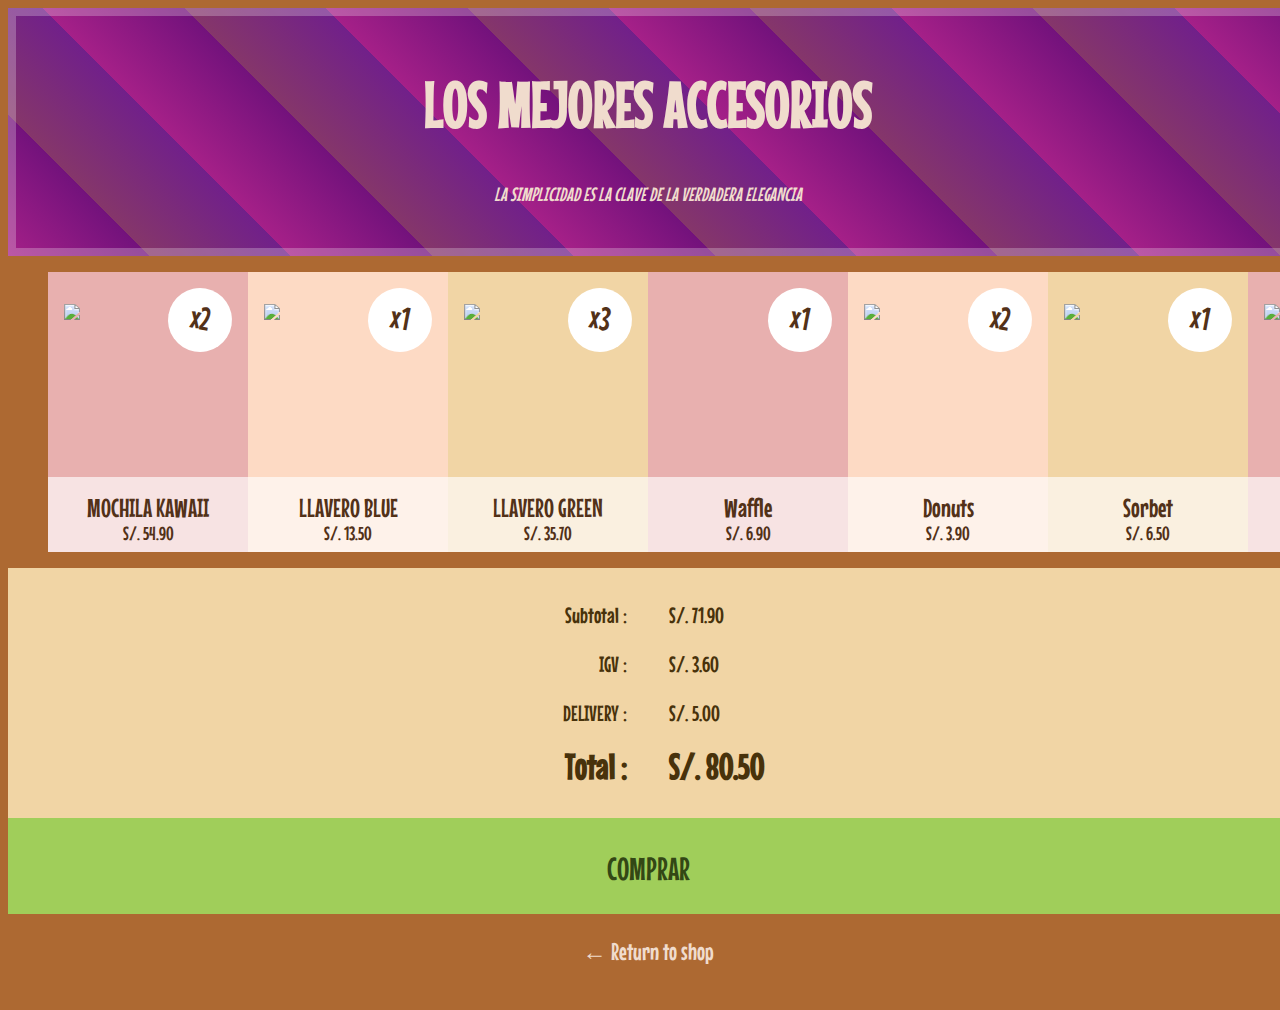
==== accesorios.html @ 8120ed67 "Add files via upload" ====
<!DOCTYPE html>
<html lang="en">
<head>
  <meta charset="UTF-8">
  <meta http-equiv="X-UA-Compatible" content="IE=edge">
  <meta name="viewport" content="width=device-width, initial-scale=1.0">
  <title>Document</title>
  <link rel="shortcut icon" href="img/logo.png" type="image/x-icon" />
  <link rel="stylesheet" href="style/shop.css" />
  
  
</head>
<body>
  
 
  <div class="accesorios">
    <h1>
      LOS MEJORES ACCESORIOS
    </h1>
   
    <p>
      LA SIMPLICIDAD ES LA CLAVE DE LA VERDADERA ELEGANCIA 
    </p>
  </div>
  <div class="cart-container">
    <div class="empty" style="display:none">
      No more twinkies ! 
    </div>
    <ul class="cart">
      <li class="product" data-price="4.9" data-quantity="2">
        <div class="product-preview">
          <div class="thumbnail">
            <img class="image" src="img/accesorios/mochila/10 para el.PNG" />
          </div>
          <div class="product-paper">
            <div class="product-name">
              MOCHILA KAWAII
            </div>
            <div class="product-price">
                S/.  54.90
            </div>
          </div>
        </div>
        <div class="product-quantity">
          x2
        </div>
        <div class="product-interactions">
          <div class="button plus">
            +
          </div>
          <div class="button minus">
            -
          </div>
          <div class="button del"></div>
        </div>
      </li>
      <li class="product" data-price="3.5" data-quantity="1">
        <div class="product-preview">
          <div class="thumbnail">
            <img class="image" src="img/accesorios/llaveros/1.PNG" />
          </div>
          <div class="product-paper">
            <div class="product-name">
              LLAVERO BLUE
            </div>
            <div class="product-price">
                S/.  13.50
            </div>
          </div>
        </div>
        <div class="product-quantity">
          x1
        </div>
        <div class="product-interactions">
          <div class="button plus">
            +
          </div>
          <div class="button minus">
            -
          </div>
          <div class="button del"></div>
        </div>
      </li>
      <li class="product" data-price="5.7" data-quantity="3">
        <div class="product-preview">
          <div class="thumbnail">
            <img class="image" src="img/accesorios/llaveros/2.PNG" />
          </div>
          <div class="product-paper">
            <div class="product-name">
              LLAVERO GREEN
            </div>
            <div class="product-price">
                S/.  35.70
            </div>
          </div>
        </div>
        <div class="product-quantity">
          x3
        </div>
        <div class="product-interactions">
          <div class="button plus">
            +
          </div>
          <div class="button minus">
            -
          </div>
          <div class="button del"></div>
        </div>
      </li>
      <li class="product" data-price="6.9" data-quantity="1">
        <div class="product-preview">
          <div class="thumbnail">
            <img class="image" src="" />
          </div>
          <div class="product-paper">
            <div class="product-name">
              Waffle
            </div>
            <div class="product-price">
                S/.  6.90
            </div>
          </div>
        </div>
        <div class="product-quantity">
          x1
        </div>
        <div class="product-interactions">
          <div class="button plus">
            +
          </div>
          <div class="button minus">
            -
          </div>
          <div class="button del"></div>
        </div>
      </li>
      <li class="product" data-price="3.9" data-quantity="2">
        <div class="product-preview">
          <div class="thumbnail">
            <img class="image" src="https://s.cdpn.io/24822/donuts.jpg" />
          </div>
          <div class="product-paper">
            <div class="product-name">
              Donuts
            </div>
            <div class="product-price">
                S/.  3.90
            </div>
          </div>
        </div>
        <div class="product-quantity">
          x2
        </div>
        <div class="product-interactions">
          <div class="button plus">
            +
          </div>
          <div class="button minus">
            -
          </div>
          <div class="button del"></div>
        </div>
      </li>
      <li class="product" data-price="6.5" data-quantity="1">
        <div class="product-preview">
          <div class="thumbnail">
            <img class="image" src="https://s.cdpn.io/24822/raspberry-sorbet.gif" />
          </div>
          <div class="product-paper">
            <div class="product-name">
              Sorbet
            </div>
            <div class="product-price">
                S/.  6.50
            </div>
          </div>
        </div>
        <div class="product-quantity">
          x1
        </div>
        <div class="product-interactions">
          <div class="button plus">
            +
          </div>
          <div class="button minus">
            -
          </div>
          <div class="button del"></div>
        </div>
      </li>
      <li class="product" data-price="1.8" data-quantity="3">
        <div class="product-preview">
          <div class="thumbnail">
            <img class="image" src="https://s.cdpn.io/24822/croissant-psd49504.png" />
          </div>
          <div class="product-paper">
            <div class="product-name">
              French Croissant
            </div>
            <div class="product-price">
                S/. 1.80
            </div>
          </div>
        </div>
        <div class="product-quantity">
          x3
        </div>
        <div class="product-interactions">
          <div class="button plus">
            +
          </div>
          <div class="button minus">
            -
          </div>
          <div class="button del"></div>
        </div>
      </li>
      <li class="product" data-price="2.5" data-quantity="1">
        <div class="product-preview">
          <div class="thumbnail">
            <img class="image" src="https://s.cdpn.io/24822/Macaron.png" />
          </div>
          <div class="product-paper">
            <div class="product-name">
              Macaron
            </div>
            <div class="product-price">
                S/.  2.50
            </div>
          </div>
        </div>
        <div class="product-quantity">
          x1
        </div>
        <div class="product-interactions">
          <div class="button plus">
            +
          </div>
          <div class="button minus">
            -
          </div>
          <div class="button del"></div>
        </div>
      </li>
      <li class="product" data-price="2.5" data-quantity="1">
        <div class="product-preview">
          <div class="thumbnail">
            <img class="image" src="https://s.cdpn.io/24822/millefeuille-vanille.jpg" />
          </div>
          <div class="product-paper">
            <div class="product-name">
              Mille-feuille
            </div>
            <div class="product-price">
                S/.  12.90
            </div>
          </div>
        </div>
        <div class="product-quantity">
          x1
        </div>
        <div class="product-interactions">
          <div class="button plus">
            +
          </div>
          <div class="button minus">
            -
          </div>
          <div class="button del"></div>
        </div>
      </li>
      <li class="product" data-price="9.9" data-quantity="1">
        <div class="product-preview">
          <div class="thumbnail">
            <img class="image" src="https://s.cdpn.io/24822/tarte-au-citron.jpg" />
          </div>
          <div class="product-paper">
            <div class="product-name">
              Lemon Pie
            </div>
            <div class="product-price">
                S/.  9.90
            </div>
          </div>
        </div>
        <div class="product-quantity">
          x1
        </div>
        <div class="product-interactions">
          <div class="button plus">
            +
          </div>
          <div class="button minus">
            -
          </div>
          <div class="button del"></div>
        </div>
      </li>
    </ul>
  </div>
  <table class="bill">
    <tr class="subtotal">
      <td class="label">
        Subtotal :
      </td>
      <td class="value">
        S/.  71.90
      </td>
    </tr>
    <tr class="salestax">
      <td class="label">
        IGV : 
      </td>
      <td class="value">
        S/.  3.60
      </td>
    </tr>
    <tr>
      <td class="label">
        DELIVERY :
      </td>
      <td class="value">
        S/.  5.00
      </td>
    </tr>
    <tr class="total">
      <td class="label">
        Total :
      </td>
      <td class="value">
        S/.  80.50
      </td>
    </tr>
  </table>
  <div class="actions">
    <div class="big-button go">
      COMPRAR
    </div>
  </div>
  <div class="actions">
    <div class="big-button return">
      Return to shop
    </div>
  </div>
<script src="js/shop.js" ></script>
</body>
</html>
---- style/shop.css ----
@charset "UTF-8";
@import url(https://fonts.googleapis.com/css?family=Mouse+Memoirs:400,700);
* {
  box-sizing: border-box;
}

html, body {
  font: 16px "Mouse Memoirs";
  background: #ad6932;
  color: #523118;
  width: 100%;
  height: 100%;
}

.header {
  text-align: center;
  padding: 1em 0 2em;
  background-image: repeating-linear-gradient(45deg, #5f391c, #5f391c 100px, #865127 100px, #865127 200px);
  color: #f0dccd;
  box-shadow: 0 0 0 0.5em rgba(255, 255, 255, 0.25) inset;
}
.header h1 {
  font-size: 4em;
}
.header p {
  font-size: 1.2em;
  font-style: italic;
}

.cart-container {
  width: 100%;
  height: 280px;
  display: table;
}
.cart-container .empty {
  font-size: 3em;
  width: 100%;
  text-align: center;
  display: table-cell;
  vertical-align: middle;
}

.cart {
  list-style: none;
  height: 280px;
  width: 10000px;
  cursor: grab;
  position: relative;
  left: 0;
  transform: translate3d(0, 0, 0);
}
.cart .product {
  position: relative;
  width: 200px;
  height: 280px;
  float: left;
}
.cart .product:hover {
  z-index: 1;
}
.cart .product:nth-child(3n+1) .product-preview, .cart .product:nth-child(3n+1) .product-interactions {
  background: #E8B0AF;
}
.cart .product:nth-child(3n+2) .product-preview, .cart .product:nth-child(3n+2) .product-interactions {
  background: #FDDAC4;
}
.cart .product:nth-child(3n) .product-preview, .cart .product:nth-child(3n) .product-interactions {
  background: #F1D5A5;
}
.cart .product .product-preview {
  padding: 1em;
  height: 280px;
  position: relative;
}
.cart .product .product-preview .thumbnail {
  width: 100%;
  min-height: 120px;
  max-height: 200px;
}
.cart .product .product-preview .thumbnail .image {
  width: 100%;
  margin-top: 1em;
}
.cart .product .product-preview .product-paper {
  position: absolute;
  height: 75px;
  bottom: 0;
  background: rgba(255, 255, 255, 0.65);
  padding: 1em;
  display: block;
  width: 100%;
  margin-left: -1em;
}
.cart .product .product-preview .product-name {
  font-size: 1.6em;
  text-align: center;
}
.cart .product .product-preview .product-price {
  text-align: center;
  font-size: 1.2em;
}
.cart .product .product-quantity {
  font-size: 2em;
  width: 2em;
  height: 2em;
  text-align: center;
  padding: 0.35em 0;
  border-radius: 1em;
  position: absolute;
  top: 0.5em;
  right: 0.5em;
  background: #fff;
  transform: rotateZ(10deg);
  backface-visibility: hidden;
}
.cart .product:hover .product-interactions, .cart .product .visible {
  opacity: 1 !important;
  transform: perspective(600px) rotateX(0deg) !important;
}
.cart .product .product-interactions {
  position: absolute;
  bottom: 75px;
  width: 100%;
  height: 60px;
  border-bottom: 1px dashed rgba(0, 0, 0, 0.4);
  transform-origin: 50% 100% 0;
  transform: perspective(600px) rotateX(90deg);
  opacity: 0;
  transition: 0.4s all ease-in-out;
  display: table;
}
.cart .product .product-interactions .button {
  width: 32%;
  height: 60px;
  float: left;
  text-align: center;
  font-size: 5em;
  line-height: 0.75em;
  color: #999;
  background: rgba(255, 255, 255, 0.65);
  cursor: pointer;
  user-select: none;
  transition: 0.1s all ease-in-out;
  transform-origin: 50% 0 0;
  transform: perspective(600px);
  z-index: 0;
  position: relative;
  display: table-cell;
  vertical-align: middle;
}
.cart .product .product-interactions .button.plus {
  color: #7fb034;
}
.cart .product .product-interactions .button.minus {
  color: #a0ce5a;
}
.cart .product .product-interactions .button.del:after {
  content: "+";
  position: absolute;
  color: red;
  left: 50%;
  margin-left: -0.15em;
  transform: rotateZ(45deg);
}
.cart .product .product-interactions .button:nth-child(1), .cart .product .product-interactions .button:nth-child(2) {
  border-right: 1px dashed rgba(0, 0, 0, 0.1);
}
.cart .product .product-interactions .button:nth-child(2) {
  width: 36%;
}
.cart .product .product-interactions .button:active {
  font-size: 7em;
  background: #fff !important;
  box-shadow: 0 0 0 10px #fff !important;
  z-index: 10;
  line-height: 0.45em;
}
.cart .product .product-interactions .button:hover {
  background: rgba(255, 255, 255, 0.5);
}

.bill {
  margin: 0;
  padding: 1em;
  font-size: 1.4em;
  line-height: 1.6em;
  background: #F1D5A5;
  color: #48320b;
  width: 100%;
}
.bill .total {
  font-weight: bold;
  font-size: 1.6em;
}
.bill tr td {
  width: 50%;
  padding: 0.25em 20px;
}
.bill tr .label {
  text-align: right;
}

.actions {
  text-align: center;
  position: relative;
  width: 100%;
  height: 6em;
}
.actions .big-button {
  position: absolute;
  cursor: pointer;
  user-select: none;
  padding: 1em;
  width: 100%;
  font-size: 1.5em;
  transition: 0.1s all ease-in-out;
  box-shadow: 0 0 0 0 #6c411f;
}
.actions .big-button:active {
  z-index: 10;
  font-size: 2em;
}
.actions .big-button.return {
  background: #ad6932;
  color: #f0dccd;
}
.actions .big-button.return:hover {
  background: #6c411f;
}
.actions .big-button.return:before {
  content: "←";
}
.actions .big-button.go {
  background: #a0ce5a;
  color: #334715;
  font-size: 2em;
}
.actions .big-button.go:hover {
  background: #7fb034;
}
.actions .big-button.go:active {
  font-size: 2.5em;
  background: #bede8e;
  box-shadow: 0 0 0 10px #bede8e;
}


.accesorios h1 {
  font-size: 4em;
}
.accesorios p {
  font-size: 1.2em;
  font-style: italic;
}

.accesorios {
  text-align: center;
  padding: 1em 0 2em;
  background-image: repeating-linear-gradient(45deg, #a52088, #73127c 100px, #85366a 100px, #71208a 200px);
  color: #f0dccd;
  box-shadow: 0 0 0 0.5em rgba(255, 255, 255, 0.25) inset;
}

.ropa h1 {
  font-size: 4em;
}
.ropa p {
  font-size: 1.2em;
  font-style: italic;
}

.ropa {
  text-align: center;
  padding: 1em 0 2em;
  background-image: repeating-linear-gradient(45deg, #2091a5, #0c4c4e 100px, #27727c 100px, #0a495c 200px);
  color: #f0dccd;
  box-shadow: 0 0 0 0.5em rgba(255, 255, 255, 0.25) inset;
}


.tienda {
  text-align: center;
  padding: 1em 0 2em;
  background-image: repeating-linear-gradient(45deg, #29aafe, #1aa788 100px, #35b9ca 100px, #118b71 200px);
  color: #f0dccd;
  box-shadow: 0 0 0 0.5em rgba(255, 255, 255, 0.25) inset;
}

.tienda h1 {
  font-size: 4em;
}
.tienda p {
  font-size: 1.2em;
  font-style: italic;
}
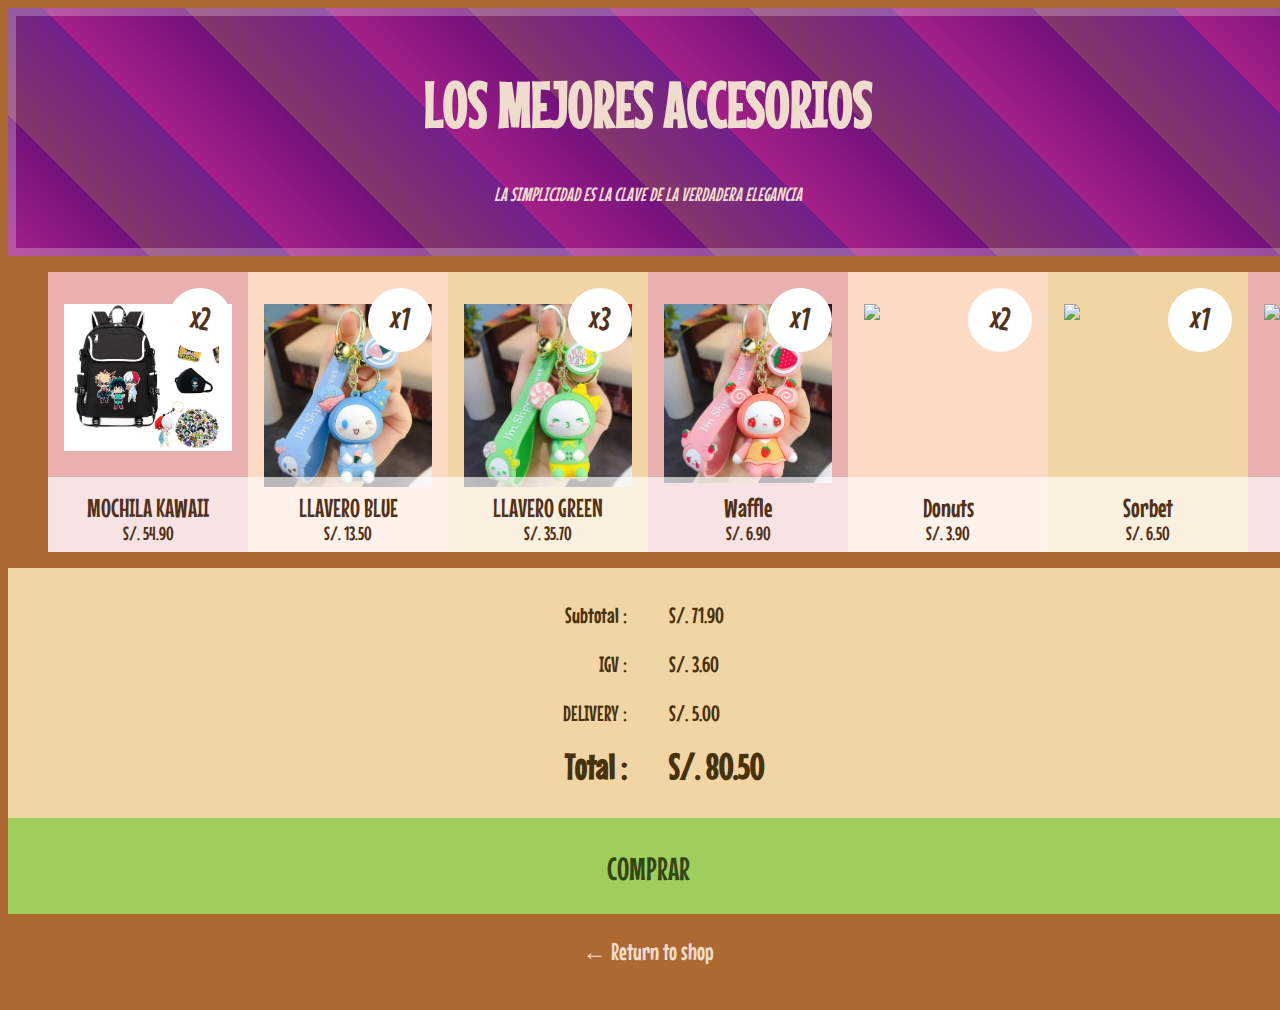
==== commit 05d66b17: "Update accesorios.html" ====
--- a/accesorios.html
+++ b/accesorios.html
@@ -111,7 +111,7 @@
       <li class="product" data-price="6.9" data-quantity="1">
         <div class="product-preview">
           <div class="thumbnail">
-            <img class="image" src="" />
+            <img class="image" src="img/accesorios/llaveros/4.PNG" />
           </div>
           <div class="product-paper">
             <div class="product-name">
@@ -345,4 +345,4 @@
   </div>
 <script src="js/shop.js" ></script>
 </body>
-</html>+</html>
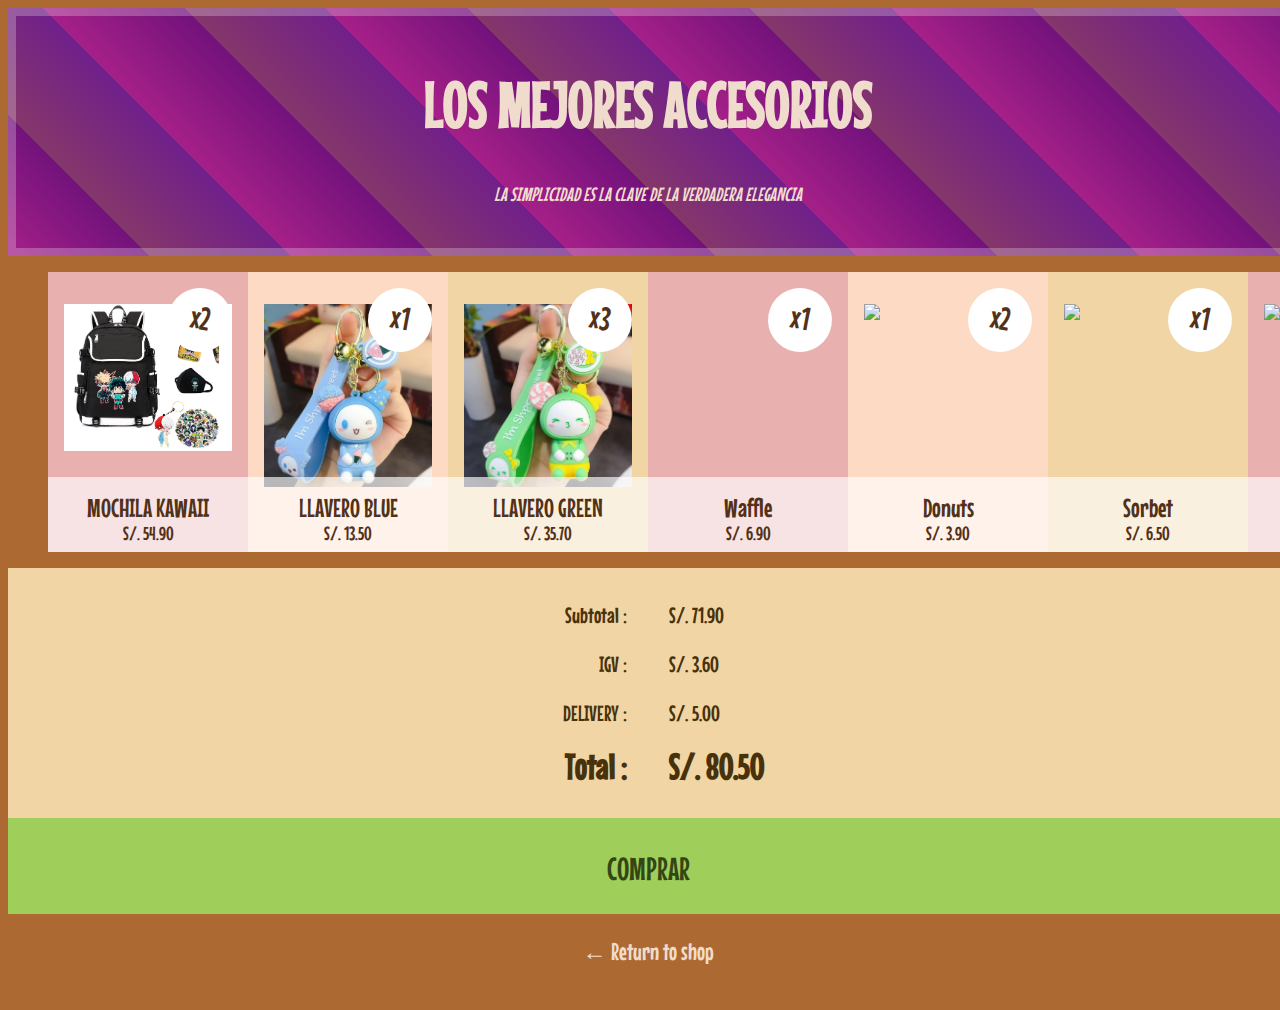
==== commit 91590f2c: "Add files via upload" ====
--- a/accesorios.html
+++ b/accesorios.html
@@ -111,7 +111,7 @@
       <li class="product" data-price="6.9" data-quantity="1">
         <div class="product-preview">
           <div class="thumbnail">
-            <img class="image" src="img/accesorios/llaveros/4.PNG" />
+            <img class="image" src="" />
           </div>
           <div class="product-paper">
             <div class="product-name">
@@ -345,4 +345,4 @@
   </div>
 <script src="js/shop.js" ></script>
 </body>
-</html>
+</html>